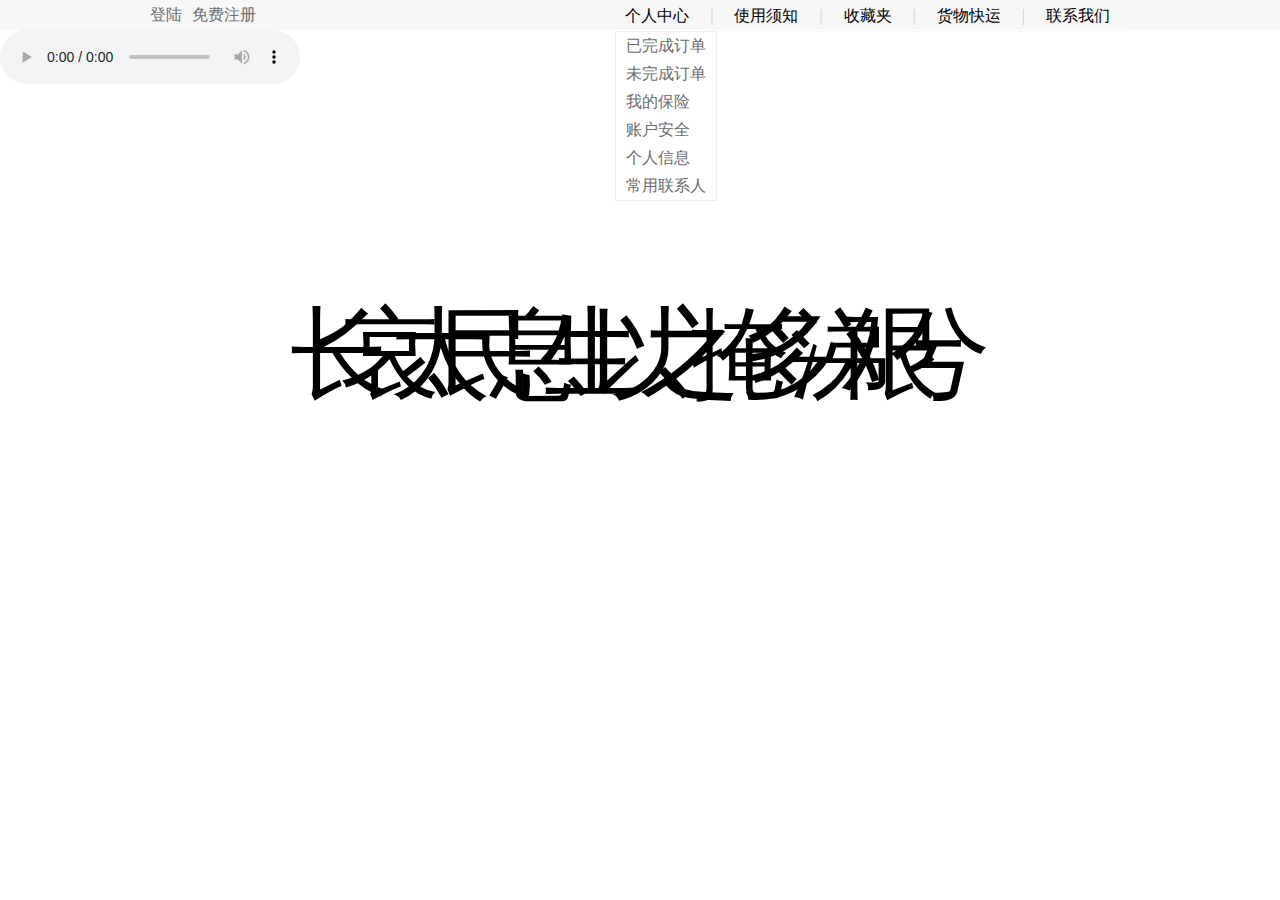
==== a.html @ 778496e0 "Default Changelist" ====
<!doctype html>
<html>
<head>
<meta charset="utf-8">

<title>回家网</title>
<script type="text/javascript" src="js/123.js">
</script>
<link href="css/123.css" rel="stylesheet" type="text/css"/>
</head>

<body onLoad="changrColor()">
<div id="top_bg">
	<div id="top">
		<ul class="left">
			<li><a href="#">登陆</a></li>
			<li><a href="#">免费注册</a></li>
		</ul>
		<ul class="right">
			<li class="list" onMouseOver="change('list_cur','block')" onMouseOut="change('list_cur','none')">
				<span>个人中心</span>
				<div id="list_cur">
					<a href="#">已完成订单</a>
					<a href="#">未完成订单</a>
					<a href="#">我的保险</a>
					<a href="#">账户安全</a>
					<a href="#">个人信息</a>
					<a href="#">常用联系人</a>
				</div>
			</li>
			<li class="line">|</li>
			<li><span>使用须知</span></li>
			<li class="line">|</li>
			<li><span>收藏夹</span></li>
			<li class="line">|</li>
			<li><span>货物快运</span></li>
			<li class="line">|</li>
			<li><span>联系我们</span></li>
		</ul>
	</div>
</div>
<div id="sss">
	<audio src="mus/bgm.mp3" controls="controls"></audio>
	<p class="b1">长太息以掩涕兮</p>
	<p class="b2">哀民生之多艰</p>
</div>
</body>
</html>
---- css/123.css ----
/* CSS Document */
body,ul,p,dl,dt,dd,hl,table,tr,tdd,th,h2,li{margin: 0;padding: 0;list-style: none;outline: none;border: 0}
bofy{color: #6c6c6c;font-size: 12px;font-family: "微软雅黑"}
a:link,a:visited{text-decoration: none;color: #6C6C6C}
a:hover{text-decoration: none}

#top_bg{width: 100%;height: 30px;background: #f7f7f7;animation: a1 1s infinite
;}
#top{width: 980px;height: 30px;line-height: 30px;margin: auto}
.left{float: left;}
.right{float: right}
#top li{float: left;padding: 0 10px 0 0}
#top .line{color: #ccc}
.right li{cursor: pointer;border: 1px solid #f7f7f7}
.right li span{padding: 0 9px}
.right .list{position: relative}
.right #list_cur{width: 100px;position: absolute;left: -1px;top:30px;background-color: #fff ;border: 1px solid #eee}
.right #list_cur a{display: block;padding: 0 10px;line-height: 28px;color: #6C6C6C}
.right #list_cur a:hover{background: #f5f5f5}
@keyframes a1 {
    from{background: #00b5e5}
    to{background: #00FF00;opacity: 0}
}
@keyframes a2 {
    0%{opacity: 0}
    25%{opacity: 100}
    50%{opacity: 0}
    100%{opacity: 0}
}
@keyframes a3 {
    0%{opacity: 0}
    50%{opacity: 0}
    75%{opacity: 100}
    100%{opacity: 0}
}
p{font-size: 100px;position: absolute;width: 100%;text-align: center;margin-top: 200px;}
.b1{animation: a2 10s infinite;}
.b2{animation: a3 10s infinite;}
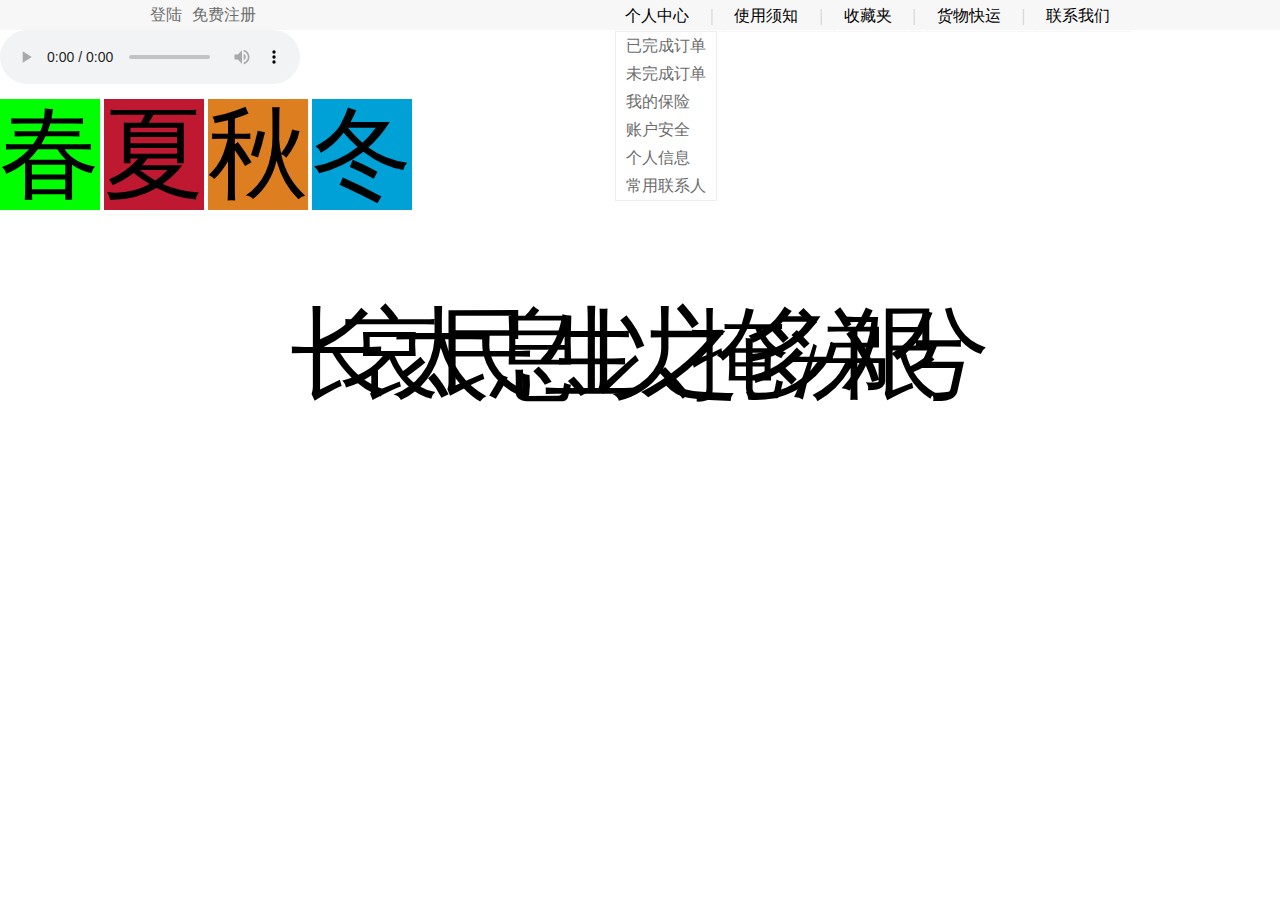
==== commit a7834d46: "Default Changelist" ====
--- a/a.html
+++ b/a.html
@@ -44,5 +44,9 @@
 	<p class="b1">长太息以掩涕兮</p>
 	<p class="b2">哀民生之多艰</p>
 </div>
+<page class="d1">春</page>
+<page class="d2">夏</page>
+<page class="d3">秋</page>
+<page class="d4">冬</page>
 </body>
 </html>
--- a/css/123.css
+++ b/css/123.css
@@ -33,6 +33,37 @@
     75%{opacity: 100}
     100%{opacity: 0}
 }
+@keyframes season1 {
+    0%{opacity: 0}
+    20%{opacity: 100}
+    40%{opacity: 0}
+    100%{opacity: 0}
+}
+@keyframes season2 {
+    0%{opacity: 0}
+    20%{opacity: 0}
+    40%{opacity: 100}
+    60%{opacity: 0}
+    100%{opacity: 0}
+}
+@keyframes season3 {
+    0%{opacity: 0}
+    40%{opacity: 0}
+    60%{opacity: 100}
+    80%{opacity: 0}
+    100%{opacity: 0}
+}
+@keyframes season4 {
+    0%{opacity: 0}
+    60%{opacity: 0}
+    80%{opacity: 100}
+    100%{opacity: 0}
+}
 p{font-size: 100px;position: absolute;width: 100%;text-align: center;margin-top: 200px;}
-.b1{animation: a2 10s infinite;}
-.b2{animation: a3 10s infinite;}+.b1{animation: a2 10s infinite;animation-timing-function: ease-in-out;}
+.b2{animation: a3 10s infinite;}
+page{font-size: 100px;}
+.d1{background: #00FF00;animation: season1 10s infinite;}
+.d2{background: #be1931;animation: season2 10s infinite;}
+.d3{background: #DD7E20;animation: season3 10s infinite;}
+.d4{background: #00A1D6;animation: season4 10s infinite;}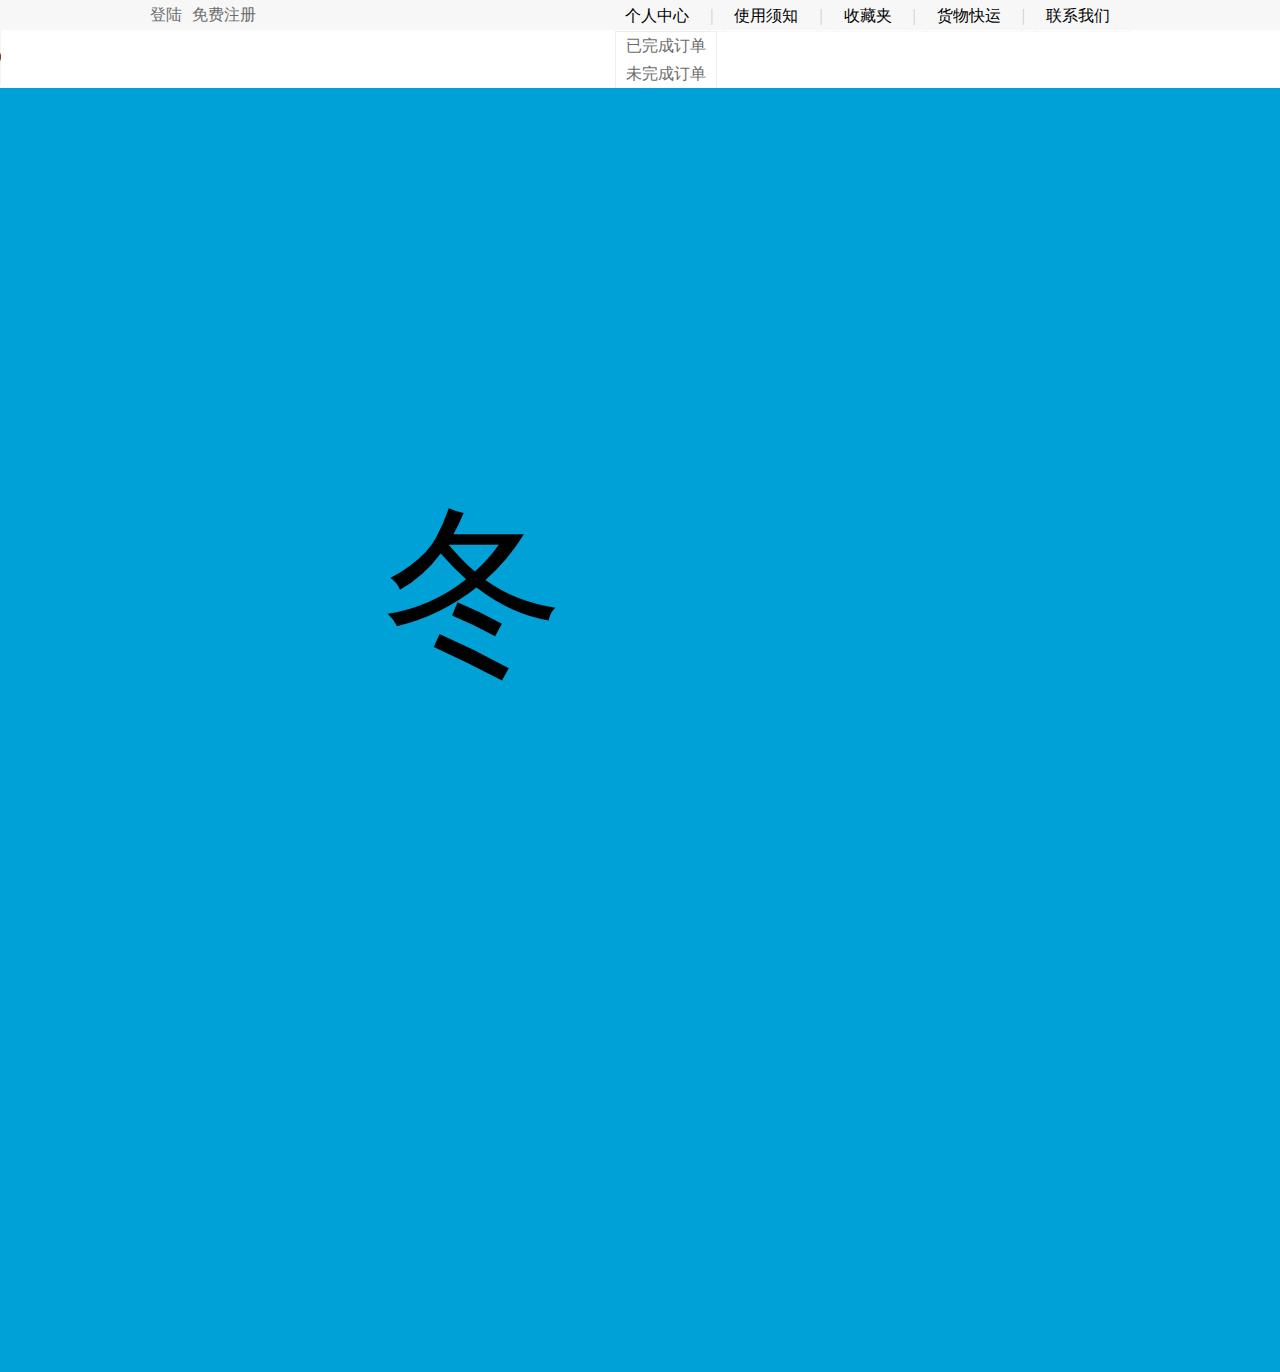
==== commit 69d951cb: "Default Changelist" ====
--- a/a.html
+++ b/a.html
@@ -41,8 +41,8 @@
 </div>
 <div id="sss">
 	<audio src="mus/bgm.mp3" controls="controls"></audio>
-	<p class="b1">长太息以掩涕兮</p>
-	<p class="b2">哀民生之多艰</p>
+	<!--<p class="b1">长太息以掩涕兮</p>-->
+	<!--<p class="b2">哀民生之多艰</p>-->
 </div>
 <page class="d1">春</page>
 <page class="d2">夏</page>
--- a/css/123.css
+++ b/css/123.css
@@ -3,7 +3,8 @@
 bofy{color: #6c6c6c;font-size: 12px;font-family: "微软雅黑"}
 a:link,a:visited{text-decoration: none;color: #6C6C6C}
 a:hover{text-decoration: none}
-
+html,body,page{width: 100%;height: 100%}
+page{position: absolute;padding-top: 30%;padding-left: 30%;}
 #top_bg{width: 100%;height: 30px;background: #f7f7f7;animation: a1 1s infinite
 ;}
 #top{width: 980px;height: 30px;line-height: 30px;margin: auto}
@@ -62,7 +63,7 @@
 p{font-size: 100px;position: absolute;width: 100%;text-align: center;margin-top: 200px;}
 .b1{animation: a2 10s infinite;animation-timing-function: ease-in-out;}
 .b2{animation: a3 10s infinite;}
-page{font-size: 100px;}
+page{font-size: 180px;}
 .d1{background: #00FF00;animation: season1 10s infinite;}
 .d2{background: #be1931;animation: season2 10s infinite;}
 .d3{background: #DD7E20;animation: season3 10s infinite;}
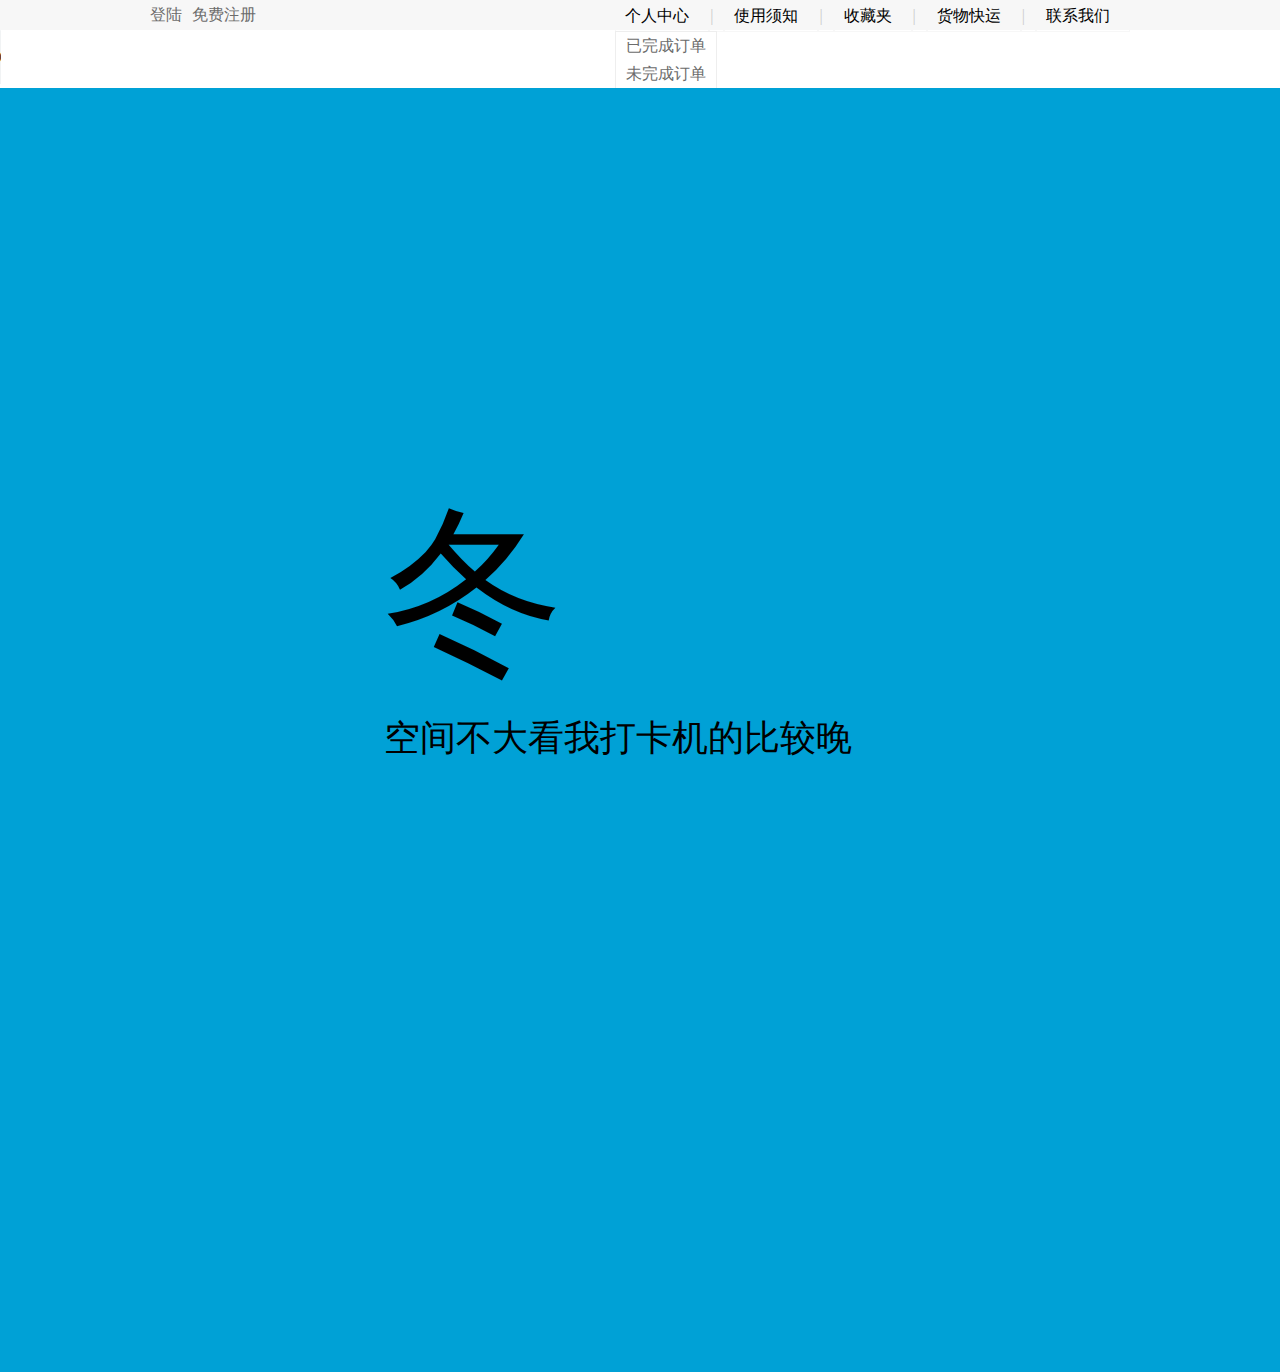
==== commit f6916450: "Default Changelist" ====
--- a/a.html
+++ b/a.html
@@ -47,6 +47,10 @@
 <page class="d1">春</page>
 <page class="d2">夏</page>
 <page class="d3">秋</page>
-<page class="d4">冬</page>
+<page class="d4">冬
+	<span class="e1">
+		空间不大看我打卡机的比较晚
+	</span>
+</page>
 </body>
 </html>
--- a/css/123.css
+++ b/css/123.css
@@ -60,11 +60,19 @@
     80%{opacity: 100}
     100%{opacity: 0}
 }
+@keyframes ea1 {
+    0%{opacity: 0}
+    70%{opacity: 0}
+    80%{opacity: 100}
+    90%{opacity: 100}
+    100%{opacity: 0}
+}
 p{font-size: 100px;position: absolute;width: 100%;text-align: center;margin-top: 200px;}
 .b1{animation: a2 10s infinite;animation-timing-function: ease-in-out;}
 .b2{animation: a3 10s infinite;}
 page{font-size: 180px;}
 .d1{background: #00FF00;animation: season1 10s infinite;}
 .d2{background: #be1931;animation: season2 10s infinite;}
-.d3{background: #DD7E20;animation: season3 10s infinite;}
-.d4{background: #00A1D6;animation: season4 10s infinite;}+.d3{background: url("../img/aqours.jpg");animation: season3 10s infinite;background-size: 100% 100%;}
+.d4{background: #00A1D6;animation: season4 10s infinite;}
+.e1{font-size: 36px;display: block;animation: ea1 10s infinite;}